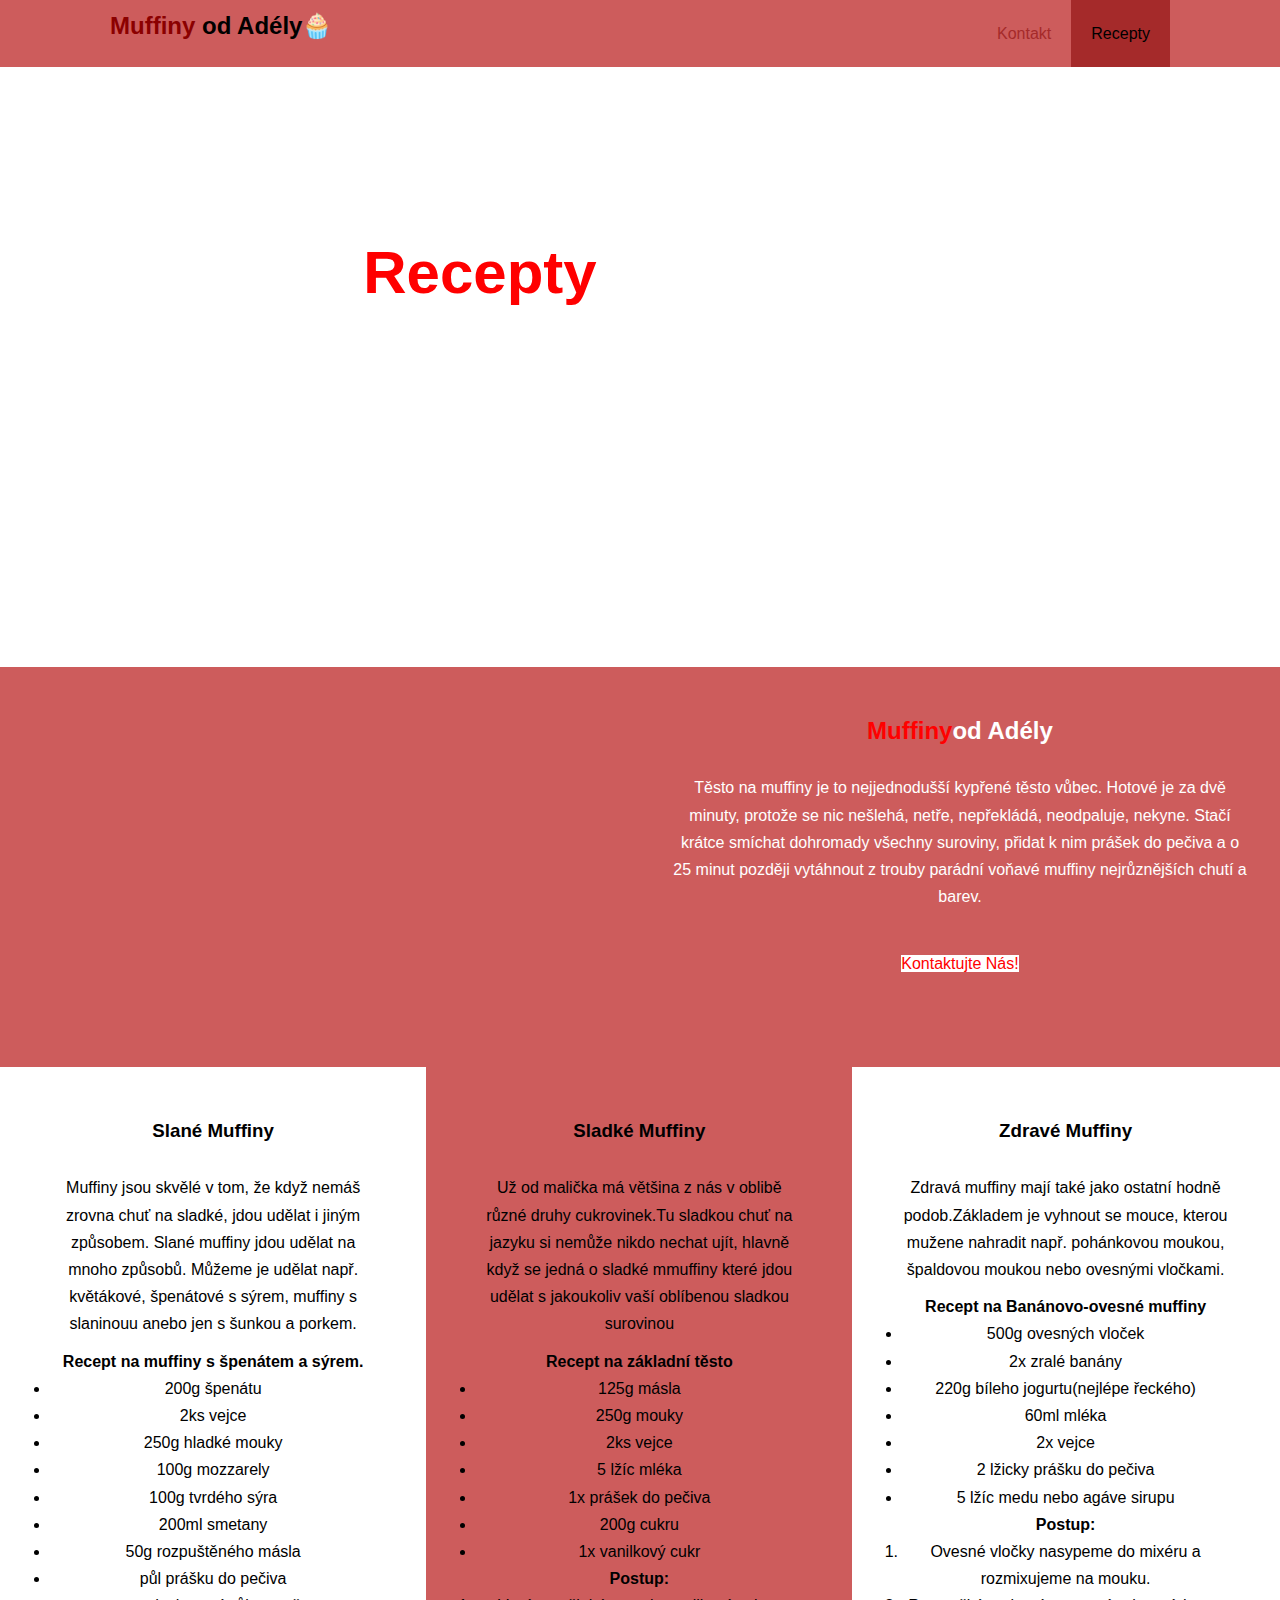
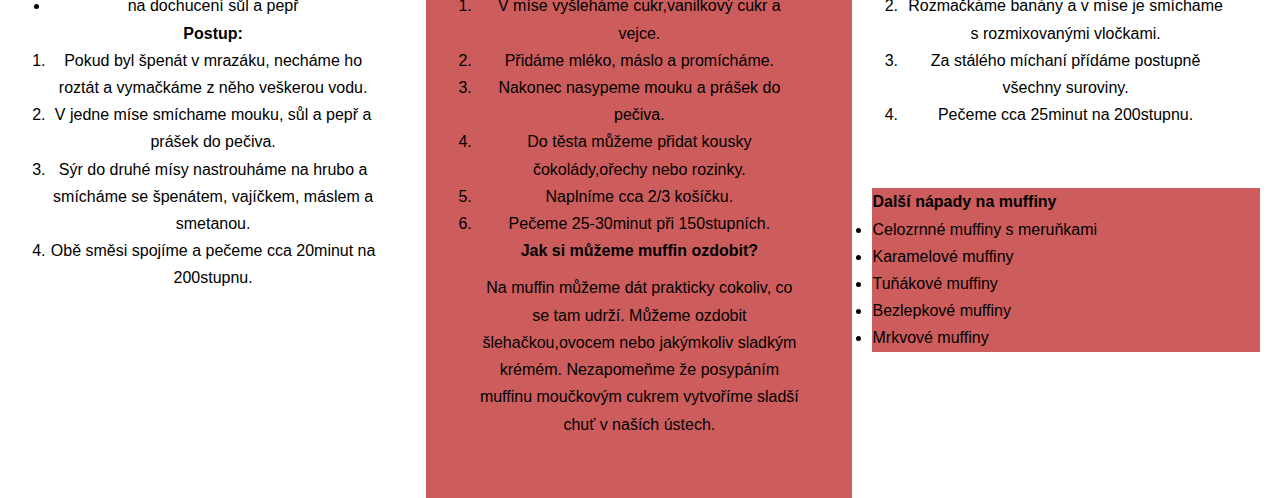
==== projekt1/index.html @ 8ca8d62a "projekt1" ====
<!DOCTYPE html>
<html lang="cs">
<head>
    <meta charset="UTF-8">
    <meta name="viewport" content="width=device-width, initial-scale=1.0">
    <title>🧁Muffiny podle Adély🧁</title>
    <link rel="stylesheet"
          href="styly.css">


</head>
<body>
<header>

        <nav id="navbar">
            <div class="container">
                <h1  class="logo"><span class="text-second">Muffiny</span> od Adély🧁</h1>
                <ul>
                    <li><a href="kontakt.html">Kontakt</a></li>
                    <li><a class="current" href="index.html">Recepty</a></li>

                </ul>
            </div>
        </nav>
<div id="showcase">
    <div class="container">
        <div class="showcase-content">
            <h1><span class="text-primory">Recepty</span> na muffiny</h1>
            <p></p>
        </div>

    </div>
</div>
</header>


<section id="home-info" class="bg-dark">
    <div class="info-img"></div>
    <div class="info-content">
        <h2><span class="text-primory">Muffiny</span>od Adély</h2>
        <p>Těsto na muffiny je to nejjednodušší kypřené těsto vůbec. Hotové je za dvě minuty, protože se nic nešlehá, netře, nepřekládá, neodpaluje, nekyne.
            Stačí krátce smíchat dohromady všechny suroviny, přidat k nim prášek do pečiva a o 25 minut později vytáhnout z trouby parádní voňavé muffiny nejrůznějších chutí a barev.</p>
        <a href="kontakt.html" class="btn-light">Kontaktujte Nás!</a>
    </div>

</section>



<section id="features">
    <div class="box">
        <i class="fas fa-utensils fa-3x"></i>
        <h3>Slané Muffiny</h3>
        <p>Muffiny jsou skvělé v tom, že když nemáš zrovna chuť na sladké, jdou udělat i jiným způsobem. Slané muffiny jdou udělat na mnoho způsobů. Můžeme je udělat např. květákové, špenátové s sýrem, muffiny s slaninouu anebo jen s šunkou a porkem.</p>
        <h4>Recept na muffiny s špenátem a sýrem.</h4>
        <ul>
            <li>200g špenátu</li>
            <li>2ks vejce</li>
            <li>250g hladké mouky</li>
            <li>100g mozzarely</li>
            <li>100g tvrdého sýra</li>
            <li>200ml smetany</li>
            <li>50g rozpuštěného másla</li>
            <li>půl prášku do pečiva</li>
            <li>na dochucení sůl a pepř</li>
        </ul>
        <h4>Postup:</h4>
        <ol>
            <li>Pokud byl špenát v mrazáku, necháme ho roztát a vymačkáme z něho veškerou vodu.</li>
            <li>V jedne míse smíchame mouku, sůl a pepř a prášek do pečiva.</li>
            <li>Sýr do druhé mísy nastrouháme na hrubo a smícháme se špenátem, vajíčkem, máslem a smetanou.</li>
            <li>Obě směsi spojíme a pečeme cca 20minut na 200stupnu.</li>
        </ol>

    </div>
    <div class="box bg-primary">
        <i class="fas fa-utensils fa-3x"></i>
        <h3>Sladké Muffiny</h3>
        <p>Už od malička má většina z nás v oblibě různé druhy cukrovinek.Tu sladkou chuť na jazyku si nemůže nikdo nechat ujít, hlavně když se jedná o sladké mmuffiny které jdou udělat s jakoukoliv vaší oblíbenou sladkou surovinou</p>
        <h4>Recept na základní těsto</h4>
        <ul>
            <li>125g másla</li>
            <li>250g mouky</li>
            <li>2ks vejce</li>
            <li>5 lžíc mléka</li>
            <li>1x prášek do pečiva</li>
            <li>200g cukru</li>
            <li>1x vanilkový cukr</li>
        </ul>
        <h4>Postup:</h4>
        <ol>
            <li>V míse vyšleháme cukr,vanilkový cukr a vejce.</li>
            <li>Přidáme mléko, máslo a promícháme.</li>
            <li>Nakonec nasypeme mouku a prášek do pečiva.</li>
            <li>Do těsta můžeme přidat kousky čokolády,ořechy nebo rozinky.</li>
            <li>Naplníme cca  2/3 košíčku.</li>
            <li>Pečeme 25-30minut při 150stupních.</li>
        </ol>
        <h4>Jak si můžeme muffin ozdobit?</h4>
        <p>Na muffin můžeme dát prakticky cokoliv, co se tam udrží. Můžeme ozdobit šlehačkou,ovocem nebo jakýmkoliv sladkým krémém. Nezapomeňme že posypáním muffinu moučkovým cukrem vytvoříme sladší chuť v naších ústech. </p>

    </div>
    <div class="box">
        <i class="fas fa-utensils fa-3x"></i>
        <h3>Zdravé Muffiny</h3>
        <p>Zdravá muffiny mají také jako ostatní hodně podob.Základem je vyhnout se mouce, kterou mužene nahradit např. pohánkovou moukou, špaldovou moukou nebo ovesnými vločkami.</p>
    <p>
        <h4>Recept na Banánovo-ovesné muffiny</h4>
        <ul>
            <li>500g ovesných vloček</li>
            <li>2x zralé banány</li>
            <li>220g bíleho jogurtu(nejlépe řeckého)</li>
            <li>60ml mléka</li>
            <li>2x vejce</li>
            <li>2 lžicky prášku do pečiva</li>
            <li>5 lžíc medu nebo agáve sirupu</li>
        </ul>
        <h4>Postup:</h4>
        <ol>
            <li>Ovesné vločky nasypeme do mixéru a rozmixujeme na mouku.</li>
            <li>Rozmačkáme banány a v míse je smíchame s rozmixovanými vločkami.</li>
            <li>Za stálého míchaní přídáme postupně všechny suroviny.</li>
            <li>Pečeme cca 25minut na 200stupnu.</li>
        </ol></p>
    </div>

</section>
<sectiond id="testimonials" class="py-3">
    <div class="container">

        <div class="testimonial bg-primary">
            <h4>Další nápady na muffiny</h4>
            <ul>
                <li><a href="https://www.mall.cz/5-receptu-na-zdrave-muffiny-na-kterych-si-posmaknou-deti-i-dospeli">Celozrnné muffiny s meruňkami</a></li>
                <li><a href="https://www.toprecepty.cz/recept/67612-karamelove-muffiny-lotus/recepty.html">Karamelové muffiny</a></li>
                <li><a href="https://www.apetitonline.cz/recept/tunakove-muffiny">Tuňákové muffiny</a></li>
                <li><a href="https://itesco.cz/hello/recepty/muffiny-bez-lepku-sypane-cukrem/548988/recepty.html">Bezlepkové muffiny</a></li>
                <li><a href="https://jimezdrave.cz/recepty/podle-kategorie/zdravemlsani/mrkvove-muffiny-1276-1095/recepty.html">Mrkvové muffiny</a></li>
            </ul>
        </div>
    </div>
</sectiond>








</body>
</html>
---- projekt1/styly.css ----
/* Reset */
* {
    margin: 0;
    padding: 0;
    box-sizing: border-box;
}
/*Utility Clases*/
.container {
    max-width: 1100px;
    margin: auto;
    padding: 0 20px;
    overflow: auto;
}
.text-primory {
    color: red;
}
.text-second {
    color: darkred;
}
.lead {
    font-size: 20px;
}
.bg-primary {
    background-color: indianred;
}
/*Main styling */
html,body {
    font-family: 'Segoe UI', Tahoma, Gevena, Verdana, sans-serif;
    line-height: 1.7em;
}
a {
    color: black;
    text-decoration: none;
}
h1, h2, h3 {
    padding-bottom: 20px;
}
p {
    margin: 10px 0;
}


/*padding*/
.py-1 { padding: 10px 0; }
.py-2 { padding: 20px 0; }
.py-3 { padding: 30px 0 ; }

.l-heading {
    font-size: 40px;
}
.bg-dark {
    background: indianred;
    color: white;
}
.bg-light {
    background: white;
    color: indianred;
}
.bg-primary{
    background: indianred;
    color: black;
}
.clr {
    clear: both;
}

/*utility classes*/
.btn    {
    display: inline-block;
    font-size: 18px;
    color: white;
    background: red;
    padding: 13px 20px;
    border: none;
    cursor: pointer;
}
.btn:hover {
    background: green;
    color: brown;
}
.btn-light {
    background: white;
    color: red;
}


/*title, navbar*/
#navbar {
    background-color: indianred;

}
#navbar a {
    color: brown;

}
#navbar h1{
    float: left;
    padding-top: 20px;
}

#navbar ul {
    list-style: none;
    float: right;
}
#navbar ul li {
    float: left ;
}
#navbar ul li a {
    display: block;
    padding: 20px;
    text-align: center;
}
#navbar ul li a:hover,
#navbar ul li a.current{
    background: brown;
    color: black  ;
}
#navbar .logo {
    padding-top: 12px;
    float: left;
    font-size: 1.5rem;
    font-weight: bold;
    display: block;
}


/*showcase*/
#showcase {
    background: url("https://images.unsplash.com/photo-1601409751311-cbecfe223af4?ixlib=rb-1.2.1&ixid=MnwxMjA3fDB8MHxwaG90by1wYWdlfHx8fGVufDB8fHx8&auto=format&fit=crop&w=1770&q=80") no-repeat center center/cover;
    height: 600px;
}
#showcase .showcase-content {
    color: white;
    text-align: center;
    padding-top: 170px;

}
#showcase .showcase-content h1{
    font-size: 60px;
    line-height: 1.2em;
}
#showcase .showcase-content p{
    padding-bottom: 20px;
    line-height: 1.7em;
}
/*homeinfo*/
#home-info {
    height: 400px;
}
#home-info .info-img {
    float: left;
    width: 50%;
    background: url("https://images.unsplash.com/photo-1613119719948-d53865658a88?ixlib=rb-1.2.1&ixid=MnwxMjA3fDB8MHxwaG90by1wYWdlfHx8fGVufDB8fHx8&auto=format&fit=crop&w=1171&q=80") no-repeat;
    min-height: 100%;
}
#home-info .info-content {
    float: left;
    width: 50%;
    height: 100%;
    text-align: center;
    padding: 50px 30px;
    overflow: hidden;
}
#home-info .info-content p {
    padding-bottom: 30px;
}
/*features*/
.box {
    float: left;
    width: 33.3%;
    padding: 50px;
    text-align: center;
}
.box i {
    margin-bottom: 10px;
}



/*Contact form*/
#contact-form .form-group{
    margin-bottom: 20px
}
#contact-form label {
    display: block;
    margin-bottom: 5px;
}
#contact-form input,
#contact-form textarea {
    width: 100%;
    padding: 10px;
    border: 1px green solid;
}
#contact-form textarea {
    height: 200px;
}
#contact-form input:focus,
#contact-form textarea:focus {
    outline: none;
    color: greenyellow;
}
/*Footer*/
#main-footer{
    text-align: center;
    background-color: indianred;
    color: white;
    padding: 20px;
}
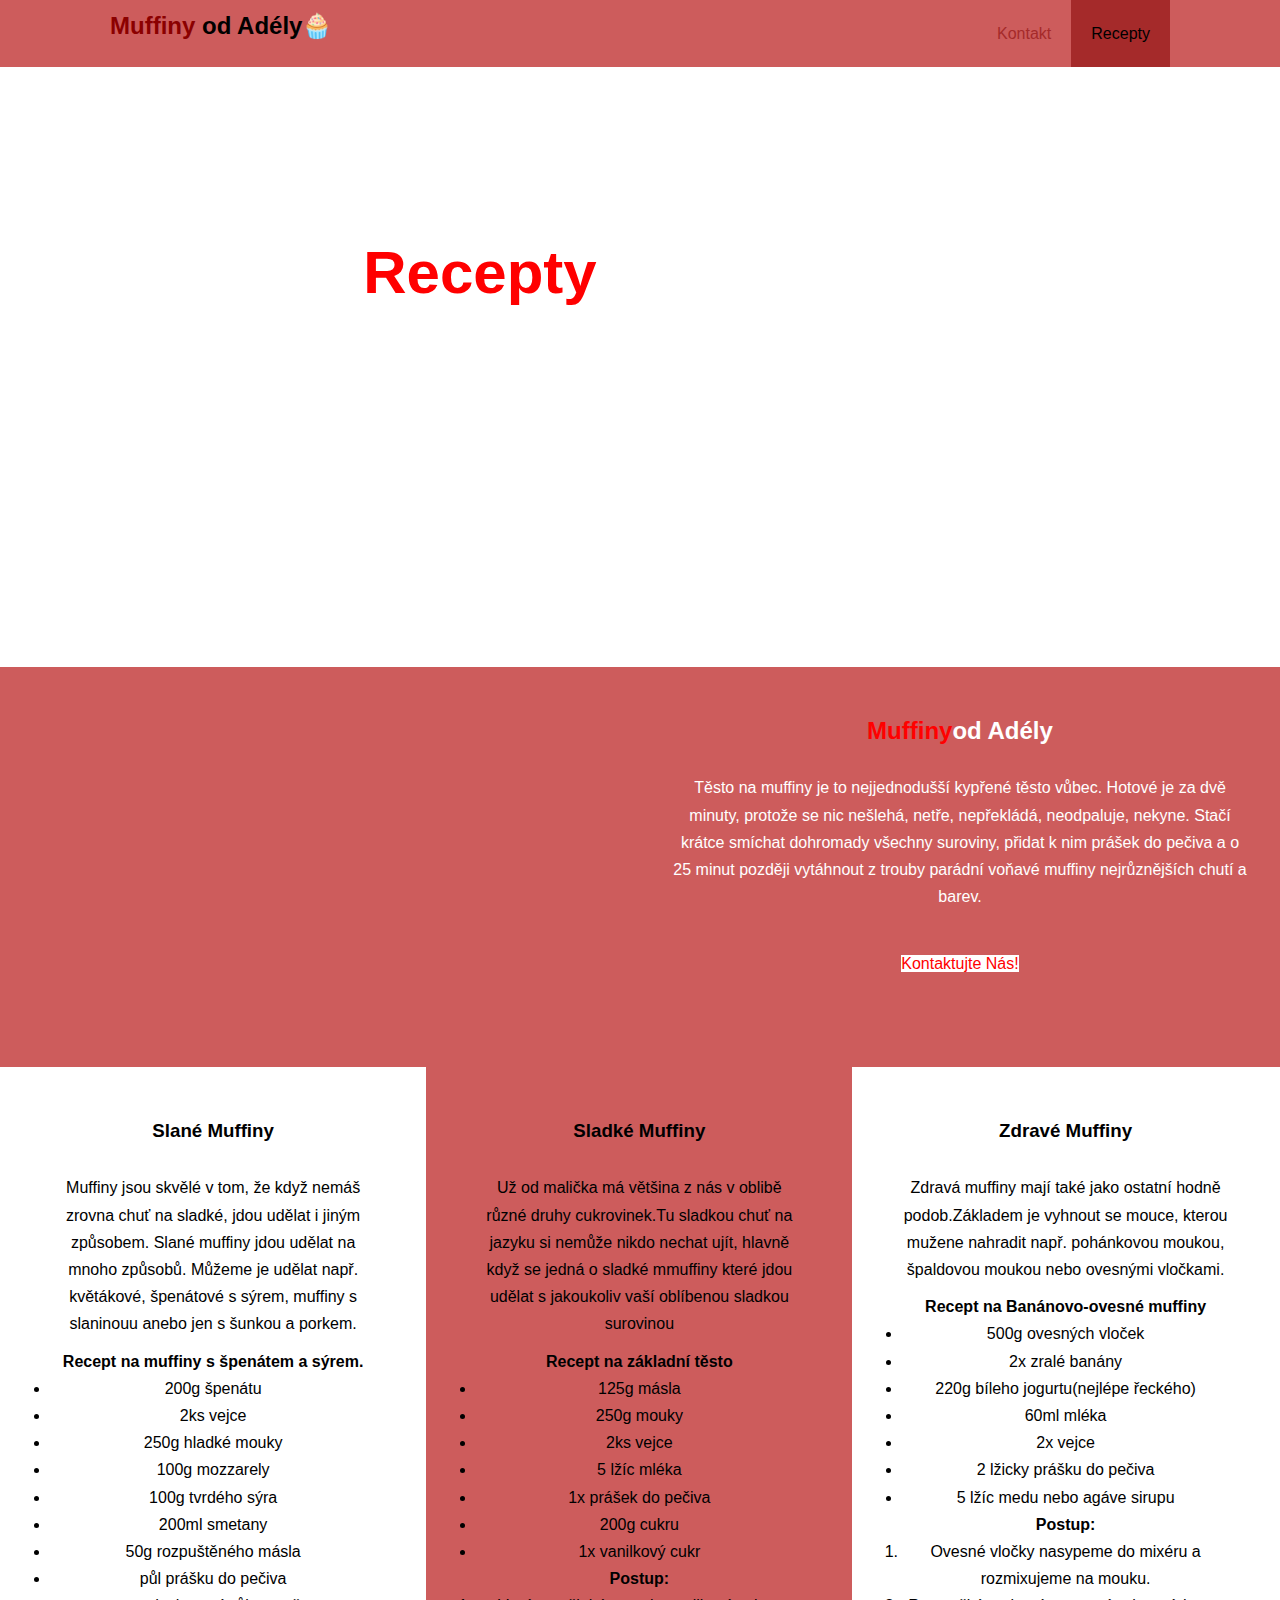
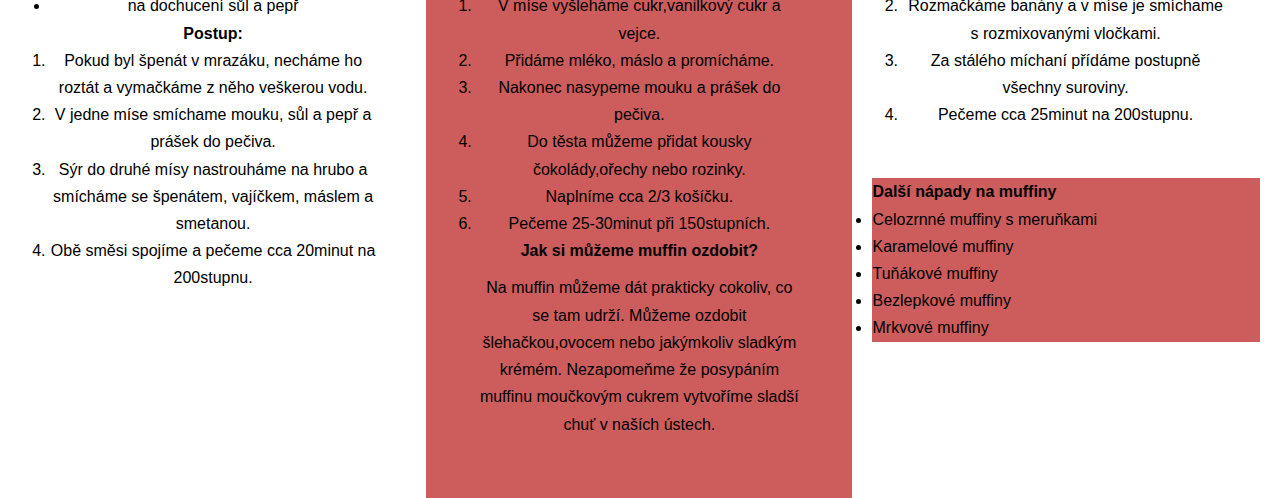
==== commit 08075e03: "oprava" ====
--- a/projekt1/index.html
+++ b/projekt1/index.html
@@ -121,11 +121,11 @@
             <li>Rozmačkáme banány a v míse je smíchame s rozmixovanými vločkami.</li>
             <li>Za stálého míchaní přídáme postupně všechny suroviny.</li>
             <li>Pečeme cca 25minut na 200stupnu.</li>
-        </ol></p>
+        </ol>
     </div>
 
 </section>
-<sectiond id="testimonials" class="py-3">
+<section id="testimonials" class="py-3">
     <div class="container">
 
         <div class="testimonial bg-primary">
@@ -139,7 +139,7 @@
             </ul>
         </div>
     </div>
-</sectiond>
+</section>
 
 
 
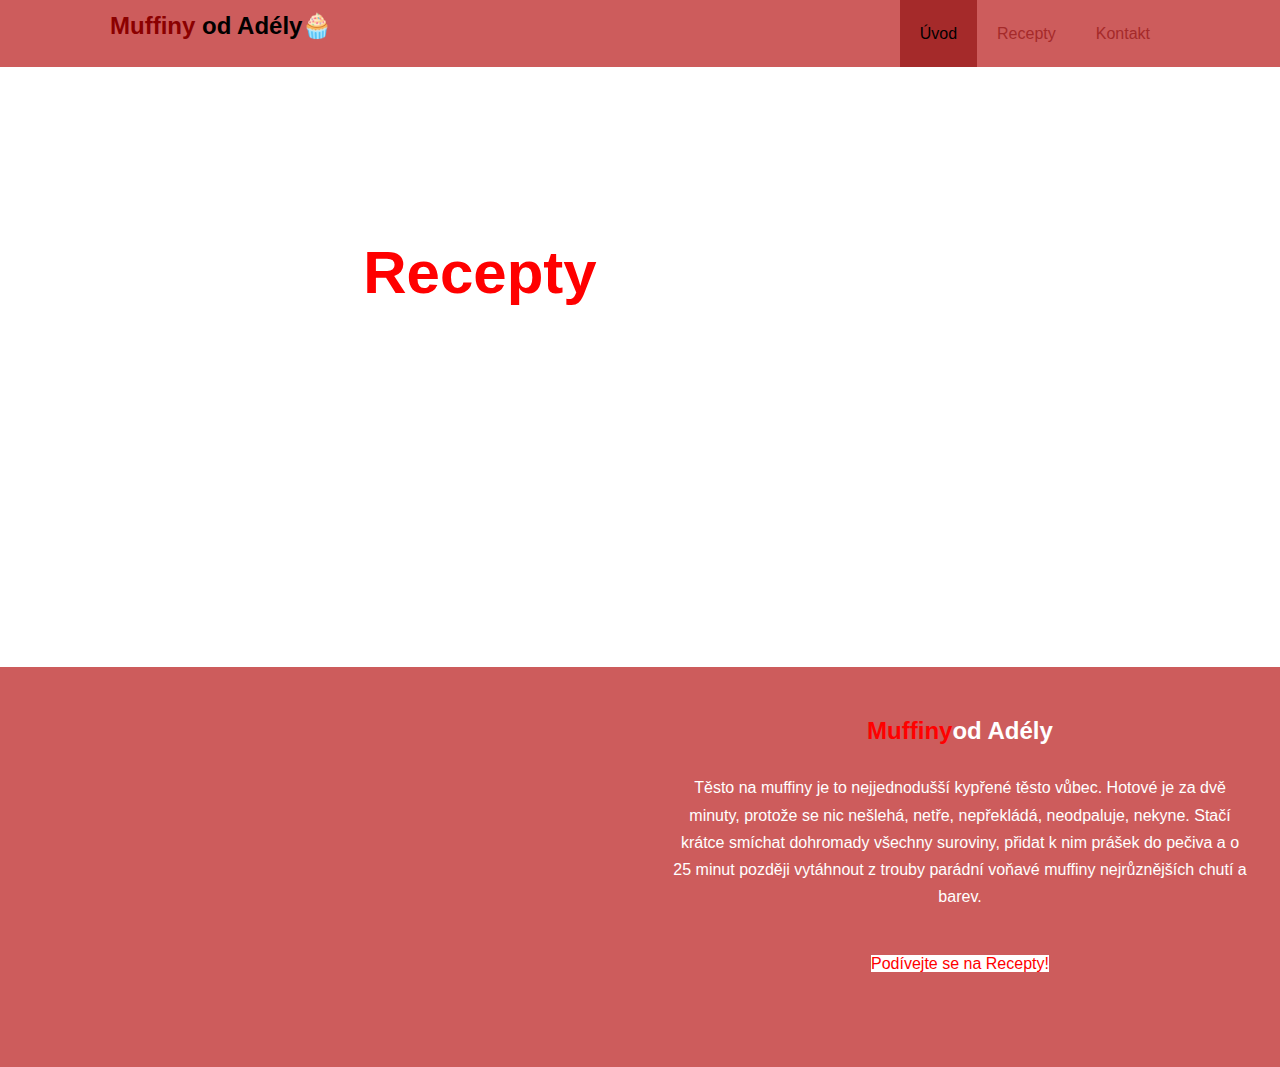
==== commit d95249e1: "nejsem spokojena" ====
--- a/projekt1/index.html
+++ b/projekt1/index.html
@@ -16,9 +16,10 @@
             <div class="container">
                 <h1  class="logo"><span class="text-second">Muffiny</span> od Adély🧁</h1>
                 <ul>
+
+                    <li><a class="current" href="index.html">Úvod</a></li>
+                    <li><a href="recepty.html">Recepty</a></li>
                     <li><a href="kontakt.html">Kontakt</a></li>
-                    <li><a class="current" href="index.html">Recepty</a></li>
-
                 </ul>
             </div>
         </nav>
@@ -40,106 +41,13 @@
         <h2><span class="text-primory">Muffiny</span>od Adély</h2>
         <p>Těsto na muffiny je to nejjednodušší kypřené těsto vůbec. Hotové je za dvě minuty, protože se nic nešlehá, netře, nepřekládá, neodpaluje, nekyne.
             Stačí krátce smíchat dohromady všechny suroviny, přidat k nim prášek do pečiva a o 25 minut později vytáhnout z trouby parádní voňavé muffiny nejrůznějších chutí a barev.</p>
-        <a href="kontakt.html" class="btn-light">Kontaktujte Nás!</a>
+        <a href="recepty.html" class="btn-light">Podívejte se na Recepty!</a>
     </div>
 
 </section>
 
 
 
-<section id="features">
-    <div class="box">
-        <i class="fas fa-utensils fa-3x"></i>
-        <h3>Slané Muffiny</h3>
-        <p>Muffiny jsou skvělé v tom, že když nemáš zrovna chuť na sladké, jdou udělat i jiným způsobem. Slané muffiny jdou udělat na mnoho způsobů. Můžeme je udělat např. květákové, špenátové s sýrem, muffiny s slaninouu anebo jen s šunkou a porkem.</p>
-        <h4>Recept na muffiny s špenátem a sýrem.</h4>
-        <ul>
-            <li>200g špenátu</li>
-            <li>2ks vejce</li>
-            <li>250g hladké mouky</li>
-            <li>100g mozzarely</li>
-            <li>100g tvrdého sýra</li>
-            <li>200ml smetany</li>
-            <li>50g rozpuštěného másla</li>
-            <li>půl prášku do pečiva</li>
-            <li>na dochucení sůl a pepř</li>
-        </ul>
-        <h4>Postup:</h4>
-        <ol>
-            <li>Pokud byl špenát v mrazáku, necháme ho roztát a vymačkáme z něho veškerou vodu.</li>
-            <li>V jedne míse smíchame mouku, sůl a pepř a prášek do pečiva.</li>
-            <li>Sýr do druhé mísy nastrouháme na hrubo a smícháme se špenátem, vajíčkem, máslem a smetanou.</li>
-            <li>Obě směsi spojíme a pečeme cca 20minut na 200stupnu.</li>
-        </ol>
-
-    </div>
-    <div class="box bg-primary">
-        <i class="fas fa-utensils fa-3x"></i>
-        <h3>Sladké Muffiny</h3>
-        <p>Už od malička má většina z nás v oblibě různé druhy cukrovinek.Tu sladkou chuť na jazyku si nemůže nikdo nechat ujít, hlavně když se jedná o sladké mmuffiny které jdou udělat s jakoukoliv vaší oblíbenou sladkou surovinou</p>
-        <h4>Recept na základní těsto</h4>
-        <ul>
-            <li>125g másla</li>
-            <li>250g mouky</li>
-            <li>2ks vejce</li>
-            <li>5 lžíc mléka</li>
-            <li>1x prášek do pečiva</li>
-            <li>200g cukru</li>
-            <li>1x vanilkový cukr</li>
-        </ul>
-        <h4>Postup:</h4>
-        <ol>
-            <li>V míse vyšleháme cukr,vanilkový cukr a vejce.</li>
-            <li>Přidáme mléko, máslo a promícháme.</li>
-            <li>Nakonec nasypeme mouku a prášek do pečiva.</li>
-            <li>Do těsta můžeme přidat kousky čokolády,ořechy nebo rozinky.</li>
-            <li>Naplníme cca  2/3 košíčku.</li>
-            <li>Pečeme 25-30minut při 150stupních.</li>
-        </ol>
-        <h4>Jak si můžeme muffin ozdobit?</h4>
-        <p>Na muffin můžeme dát prakticky cokoliv, co se tam udrží. Můžeme ozdobit šlehačkou,ovocem nebo jakýmkoliv sladkým krémém. Nezapomeňme že posypáním muffinu moučkovým cukrem vytvoříme sladší chuť v naších ústech. </p>
-
-    </div>
-    <div class="box">
-        <i class="fas fa-utensils fa-3x"></i>
-        <h3>Zdravé Muffiny</h3>
-        <p>Zdravá muffiny mají také jako ostatní hodně podob.Základem je vyhnout se mouce, kterou mužene nahradit např. pohánkovou moukou, špaldovou moukou nebo ovesnými vločkami.</p>
-    <p>
-        <h4>Recept na Banánovo-ovesné muffiny</h4>
-        <ul>
-            <li>500g ovesných vloček</li>
-            <li>2x zralé banány</li>
-            <li>220g bíleho jogurtu(nejlépe řeckého)</li>
-            <li>60ml mléka</li>
-            <li>2x vejce</li>
-            <li>2 lžicky prášku do pečiva</li>
-            <li>5 lžíc medu nebo agáve sirupu</li>
-        </ul>
-        <h4>Postup:</h4>
-        <ol>
-            <li>Ovesné vločky nasypeme do mixéru a rozmixujeme na mouku.</li>
-            <li>Rozmačkáme banány a v míse je smíchame s rozmixovanými vločkami.</li>
-            <li>Za stálého míchaní přídáme postupně všechny suroviny.</li>
-            <li>Pečeme cca 25minut na 200stupnu.</li>
-        </ol>
-    </div>
-
-</section>
-<section id="testimonials" class="py-3">
-    <div class="container">
-
-        <div class="testimonial bg-primary">
-            <h4>Další nápady na muffiny</h4>
-            <ul>
-                <li><a href="https://www.mall.cz/5-receptu-na-zdrave-muffiny-na-kterych-si-posmaknou-deti-i-dospeli">Celozrnné muffiny s meruňkami</a></li>
-                <li><a href="https://www.toprecepty.cz/recept/67612-karamelove-muffiny-lotus/recepty.html">Karamelové muffiny</a></li>
-                <li><a href="https://www.apetitonline.cz/recept/tunakove-muffiny">Tuňákové muffiny</a></li>
-                <li><a href="https://itesco.cz/hello/recepty/muffiny-bez-lepku-sypane-cukrem/548988/recepty.html">Bezlepkové muffiny</a></li>
-                <li><a href="https://jimezdrave.cz/recepty/podle-kategorie/zdravemlsani/mrkvove-muffiny-1276-1095/recepty.html">Mrkvové muffiny</a></li>
-            </ul>
-        </div>
-    </div>
-</section>
 
 
 
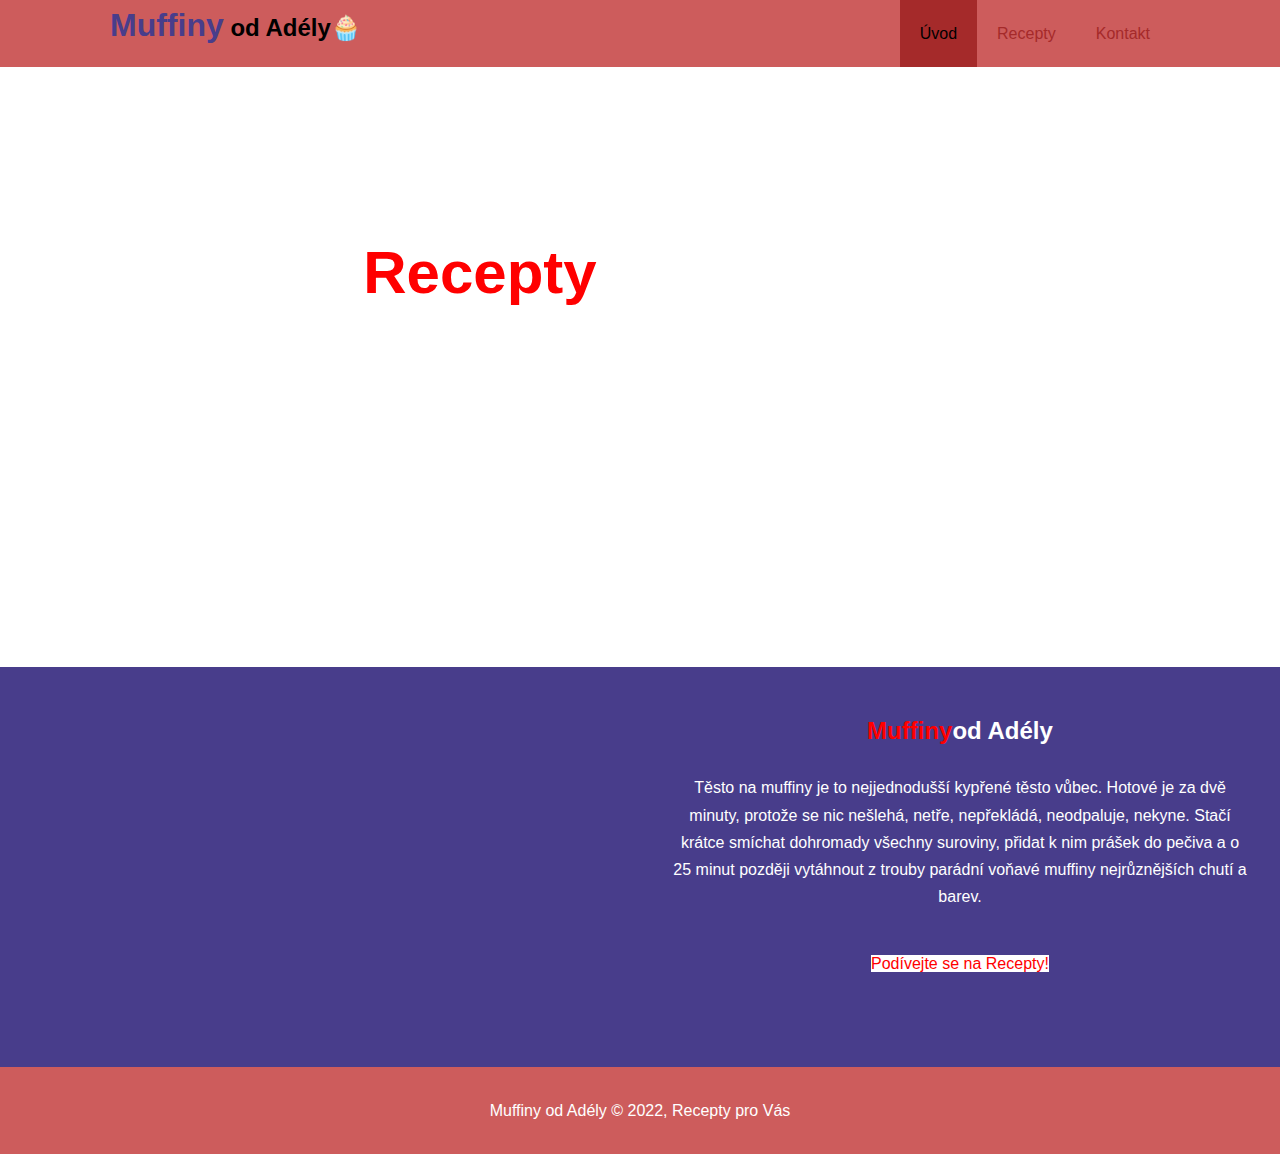
==== commit 3789c9d5: "navbar" ====
--- a/projekt1/index.html
+++ b/projekt1/index.html
@@ -6,6 +6,7 @@
     <title>🧁Muffiny podle Adély🧁</title>
     <link rel="stylesheet"
           href="styly.css">
+    <link rel="stylesheet" href="mobile.css">
 
 
 </head>
@@ -46,7 +47,11 @@
 
 </section>
 
+<div class="ctrl"></div>
+<footer id="main-footer">
+    <p>Muffiny od Adély &copy; 2022, Recepty pro Vás</p>
 
+</footer>
 
 
 
--- a/projekt1/styly.css
+++ b/projekt1/styly.css
@@ -20,7 +20,16 @@
     color: red;
 }
 .text-second {
-    color: darkred;
+    color: darkslateblue;
+    font-size: xx-large;
+}
+.text2 {
+    color: deeppink;
+    font-size: xx-large;
+}
+.podtext2 {
+    color: hotpink;
+    font-size: large;
 }
 .lead {
     font-size: 20px;
@@ -43,7 +52,18 @@
 p {
     margin: 10px 0;
 }
-
+.text-third {
+    color: white;
+    font-size: xx-large;
+}
+.podtext1 {
+    color: white;
+    font-size: large;
+}
+ol {
+border: 1px solid black;
+
+}
 
 /*padding*/
 .py-1 { padding: 10px 0; }
@@ -54,7 +74,7 @@
     font-size: 40px;
 }
 .bg-dark {
-    background: indianred;
+    background: darkslateblue;
     color: white;
 }
 .bg-light {
@@ -62,7 +82,7 @@
     color: indianred;
 }
 .bg-primary{
-    background: indianred;
+    background: palevioletred;
     color: black;
 }
 .clr {
--- a/projekt1/mobile.css
+++ b/projekt1/mobile.css
@@ -0,0 +1,6 @@
+.box {
+    background-color: deeppink;
+}
+.box i {
+    margin-bottom: 1px;
+}